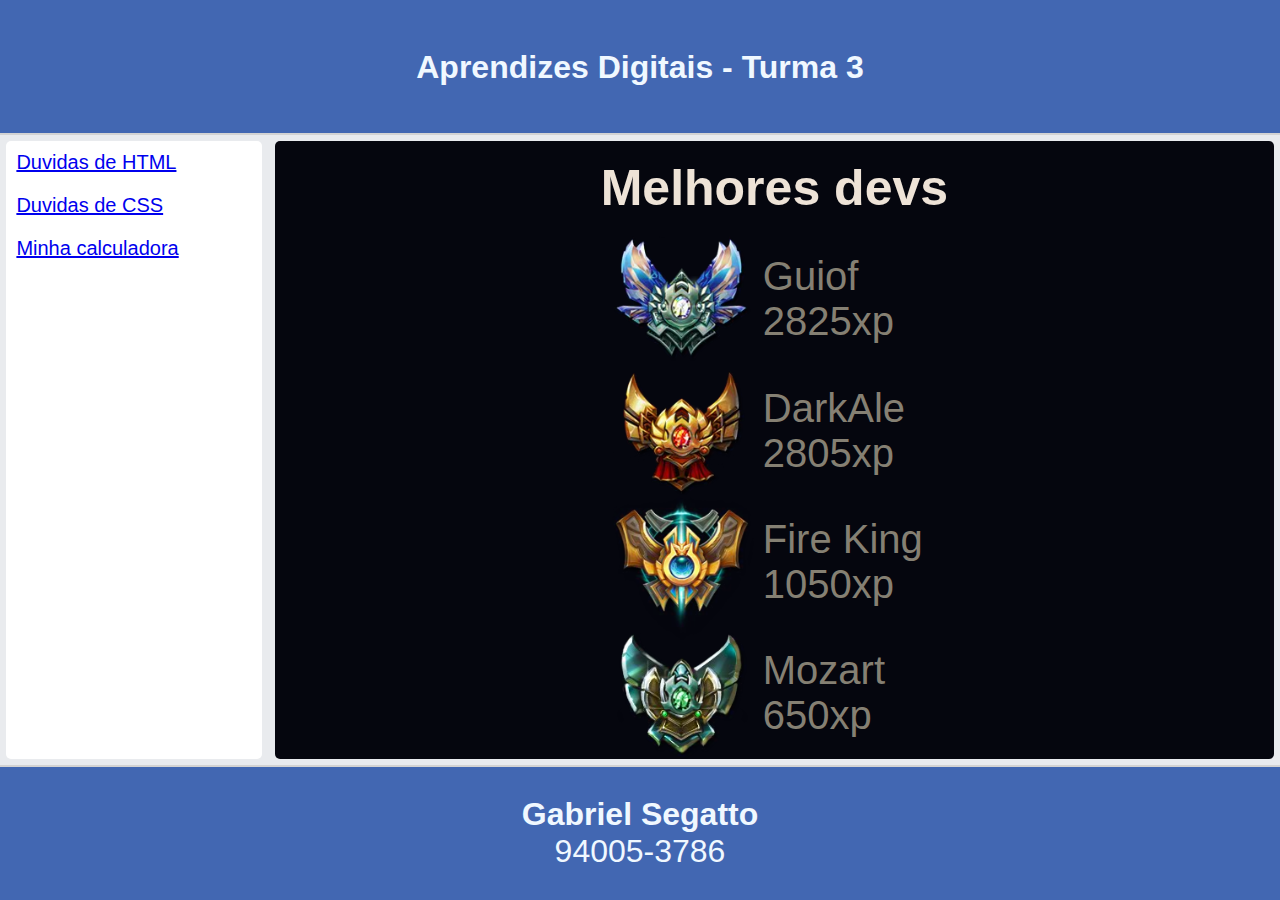
==== index.html @ 56533c06 "att placar" ====
<!DOCTYPE html>
<html lang="pt-br">

<head>
    <meta charset="UTF-8">
    <meta name="viewport" content="width=device-width, initial-scale=1.0">
    <meta http-equiv="X-UA-Compatible" content="ie=edge">
    <title>Meu Layout</title>
    <link rel="stylesheet" href="main.css">
</head>

<body>
<section class="corpo">
    <header class="linha1">
        <h1>Aprendizes Digitais - Turma 3</h1>
    </header>

    <section class="linha2">
        <nav>
            <a href="https://www.w3schools.com/html/default.asp">Duvidas de HTML</a>
            <a href="https://www.w3schools.com/css/default.asp">Duvidas de CSS</a>
            <a href="aula5/index.html">Minha calculadora</a>
        </nav>
        <section>
            <header class="sheader">
                <h2>Melhores devs</h2>
            </header>
            <article class="lista">
                <div>
                    <img src="img/Diamante.png">
                    <p>Guiof <br> 2825xp</p>
                </div>
                <div>
                    <img src="img/Ouro.png">
                    <p> DarkAle <br> 2805xp</p>
                </div>
                <div>
                    <img src="img/Desafiante.png">
                    <p>Fire King <br> 1050xp</p>
                </div>
                <div>
                    <img src="img/Platina.png">
                    <p>Mozart <br> 650xp</p>
                </div>
            </article>
        </section>
    </section>
    <footer class="linha3">
        <h2>Gabriel Segatto</h2>
        <p>94005-3786</p>
    </footer>
</section>
</body>

</html>
---- main.css ----
*{
    margin: 0px;
    padding: 0px;
    font-family: 'Franklin Gothic Medium', 'Arial Narrow', Arial, sans-serif;
}

.corpo{
    width: 100%;
    height: 100%;
    background-color: brown;
}

.linha1, .linha3{
    width: 100%;
    height: 15vh;
    background-color: #4267B2;
    display: flex;
    justify-content: center;
    align-items: center;
}

.linha1 h1 {
    color: aliceblue;
    font-size: 200%;
}

.linha2 {
    width: 100%;
    height: 70vh;
    display: flex;
    justify-content: space-around;
    align-items: center;
    font-size: 20px;
    outline: 2px lightgray solid;
    background-color: #E9EBEE;
}

.linha2 nav{
    width: 20%;
    height: 98%;
    display: flex;
    flex-direction: column;
    background-color: white;
    border-radius: 5px;
}

.linha2 nav a{
    padding: 10px;
}

.linha2 section{
    width: 78%;
    height: 98%;
    border-radius: 5px;
    display: flex;
    flex-direction: column;
    justify-content: space-around;
}

.sheader{
    width: 100%;
    height: 15%;
    display: flex;
    justify-content: center;
    align-items: center;
    background-color: #05060E;
    border-radius: 5px 5px 0 0;
}

.sheader h2{
    color: #EEE3D7;
    font-size: 250%;
}

.lista{
    width: 100%;
    height: 85%;
    display: flex;
    flex-direction: column;
    justify-content: space-around;
    align-items: center;
    background-color: #05060E;
    border-radius: 0 0 5px 5px;
}

.lista div{
    width: 35%;
    height: 20%;
    /* border:  2px solid black; */
    display: flex;
    justify-content: center;
    align-items: center;
    /* text-align: center; */
}

.lista img{
    width: 18vh;
    height: auto;
}

.lista p{
    width: 53%;
    font-size: 200%;
    color: #858073;
}

.linha3{
    flex-direction: column;
}

.linha3 h2, .linha3 p{
    color: aliceblue;
    font-size: 200%;
}
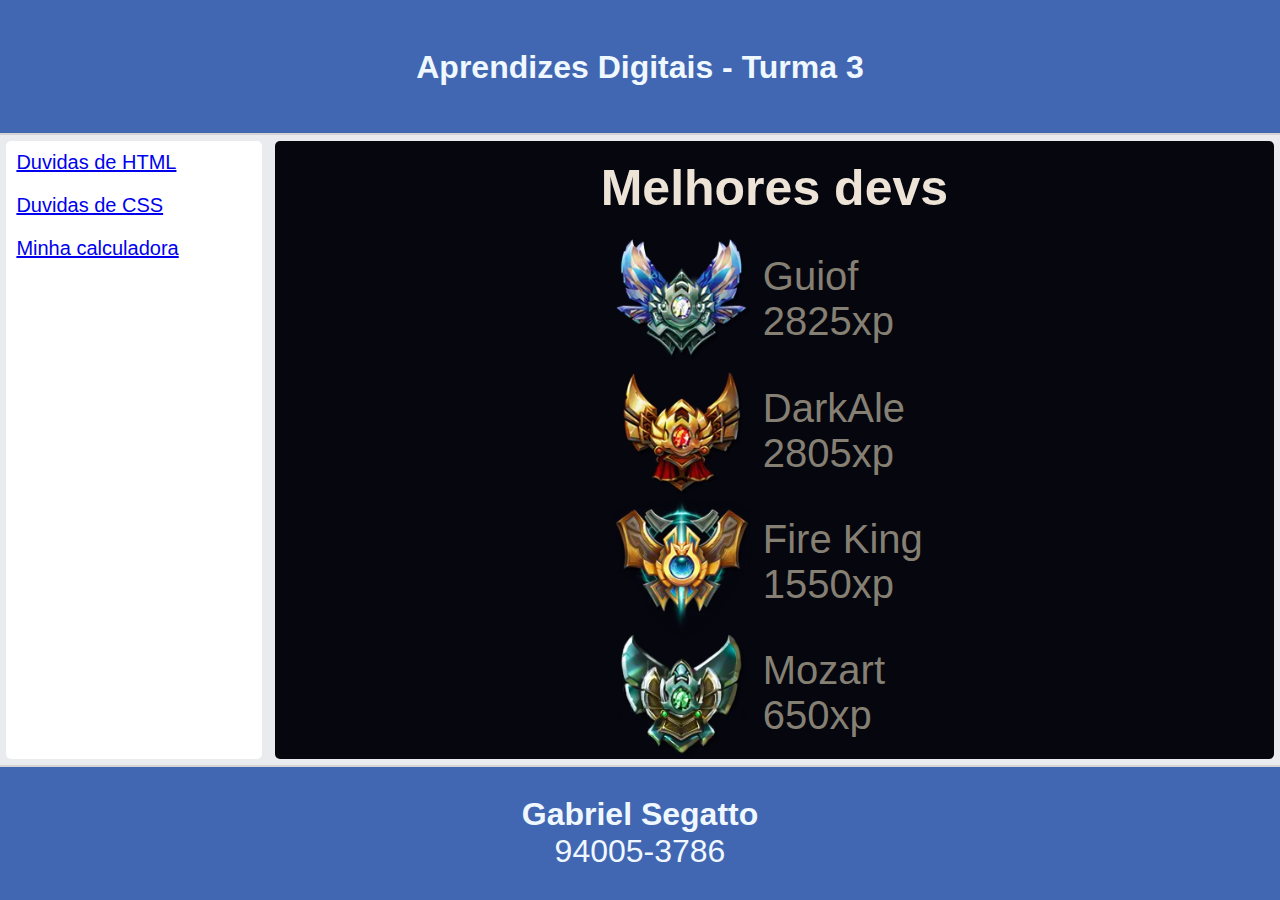
==== commit a4aeab06: "alt do placar" ====
--- a/index.html
+++ b/index.html
@@ -36,7 +36,7 @@
                 </div>
                 <div>
                     <img src="img/Desafiante.png">
-                    <p>Fire King <br> 1050xp</p>
+                    <p>Fire King <br> 1550xp</p>
                 </div>
                 <div>
                     <img src="img/Platina.png">
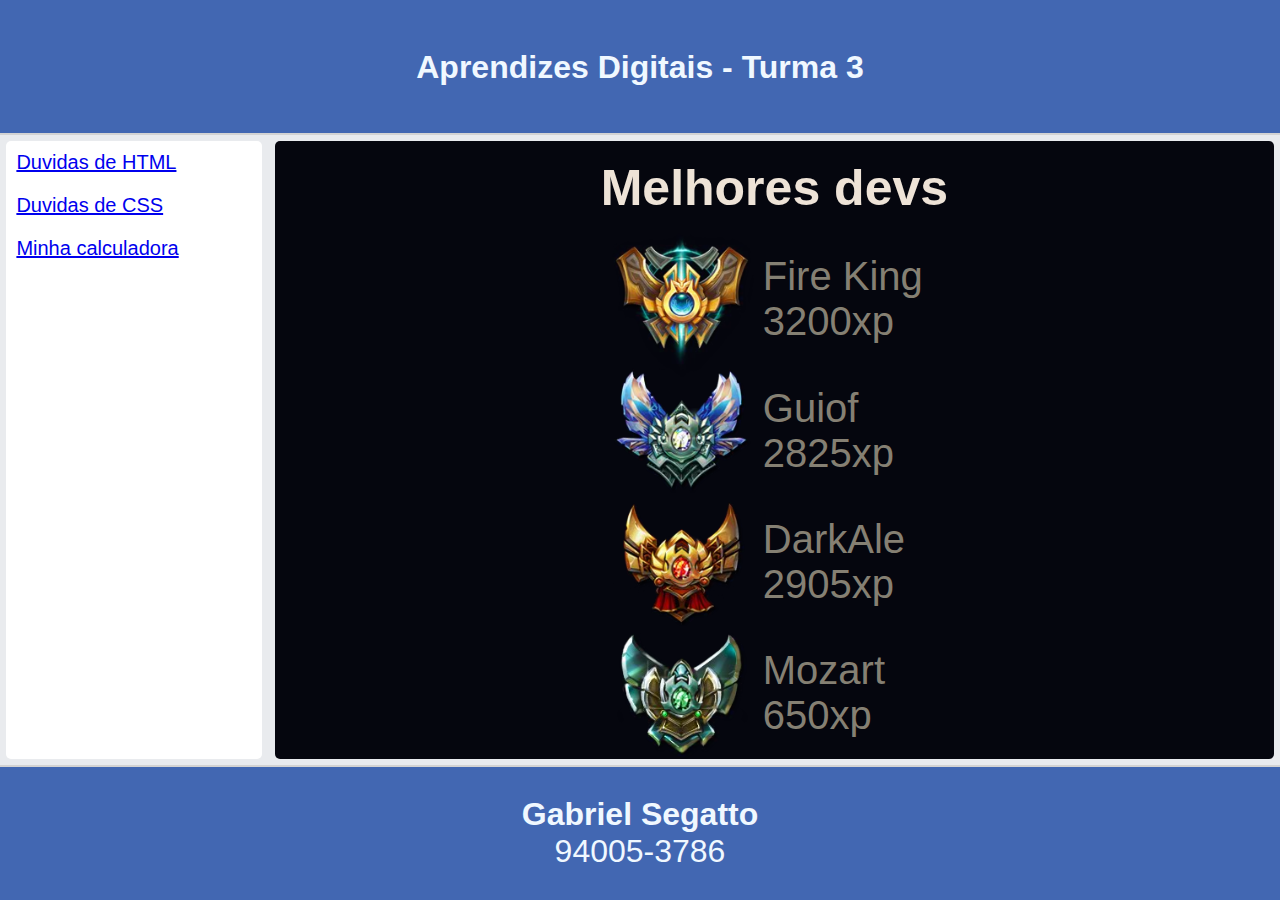
==== commit b00a0c5e: "Add aula 9 files, Att placar" ====
--- a/index.html
+++ b/index.html
@@ -26,18 +26,19 @@
                 <h2>Melhores devs</h2>
             </header>
             <article class="lista">
+                    <div>
+                            <img src="img/Desafiante.png">
+                            <p>Fire King <br> 3200xp</p>
+                        </div>
                 <div>
                     <img src="img/Diamante.png">
                     <p>Guiof <br> 2825xp</p>
                 </div>
                 <div>
                     <img src="img/Ouro.png">
-                    <p> DarkAle <br> 2805xp</p>
+                    <p> DarkAle <br> 2905xp</p>
                 </div>
-                <div>
-                    <img src="img/Desafiante.png">
-                    <p>Fire King <br> 1550xp</p>
-                </div>
+                
                 <div>
                     <img src="img/Platina.png">
                     <p>Mozart <br> 650xp</p>
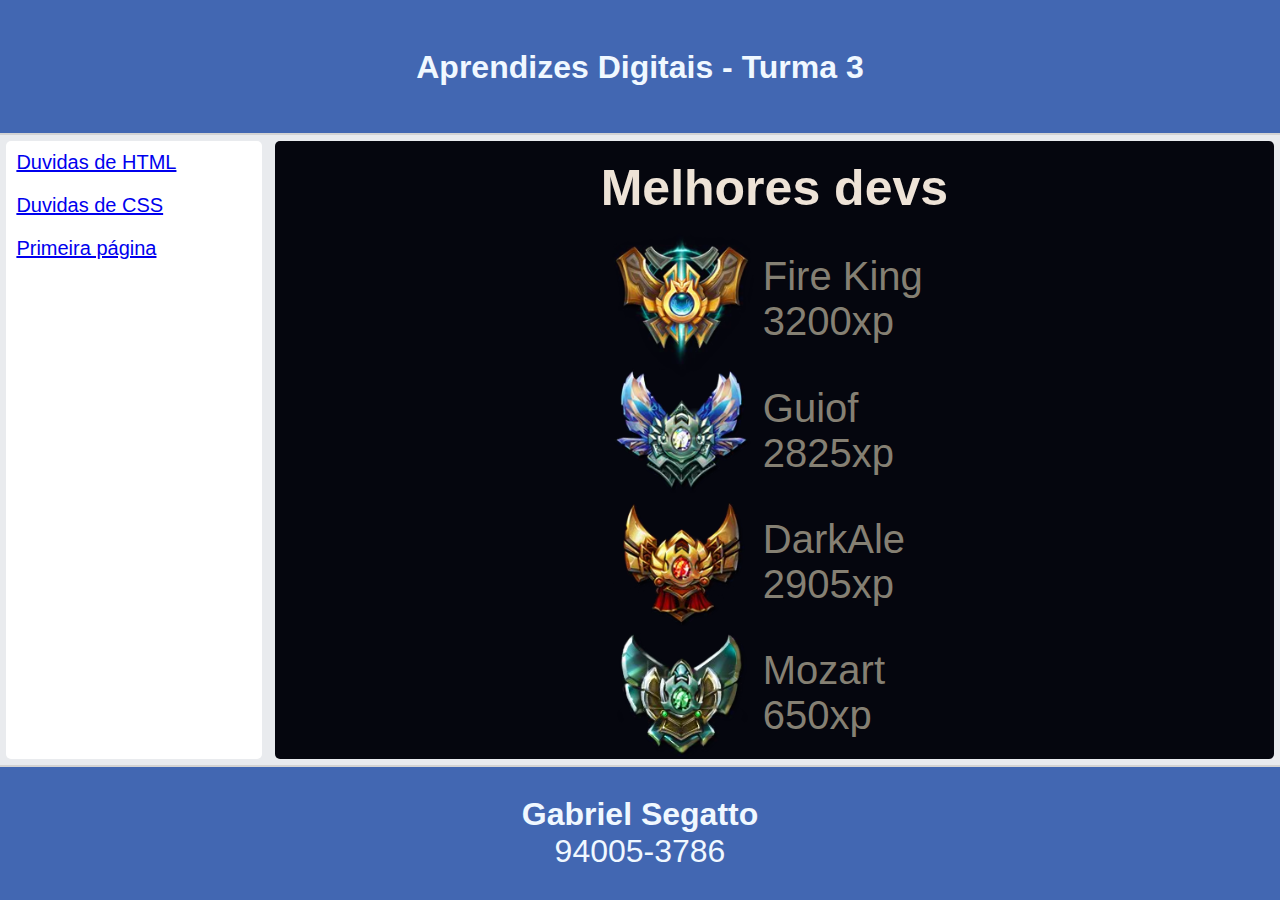
==== commit 31a218c1: "add aula 10" ====
--- a/index.html
+++ b/index.html
@@ -10,47 +10,47 @@
 </head>
 
 <body>
-<section class="corpo">
-    <header class="linha1">
-        <h1>Aprendizes Digitais - Turma 3</h1>
-    </header>
+    <section class="corpo">
+        <header class="linha1">
+            <h1>Aprendizes Digitais - Turma 3</h1>
+        </header>
 
-    <section class="linha2">
-        <nav>
-            <a href="https://www.w3schools.com/html/default.asp">Duvidas de HTML</a>
-            <a href="https://www.w3schools.com/css/default.asp">Duvidas de CSS</a>
-            <a href="aula5/index.html">Minha calculadora</a>
-        </nav>
-        <section>
-            <header class="sheader">
-                <h2>Melhores devs</h2>
-            </header>
-            <article class="lista">
+        <section class="linha2">
+            <nav>
+                <a href="https://www.w3schools.com/html/default.asp">Duvidas de HTML</a>
+                <a href="https://www.w3schools.com/css/default.asp">Duvidas de CSS</a>
+                <a href="./aula1/teste.html">Primeira página</a>
+                <a href=""></a>
+            </nav>
+            <section>
+                <header class="sheader">
+                    <h2>Melhores devs</h2>
+                </header>
+                <article class="lista">
                     <div>
-                            <img src="img/Desafiante.png">
-                            <p>Fire King <br> 3200xp</p>
-                        </div>
-                <div>
-                    <img src="img/Diamante.png">
-                    <p>Guiof <br> 2825xp</p>
-                </div>
-                <div>
-                    <img src="img/Ouro.png">
-                    <p> DarkAle <br> 2905xp</p>
-                </div>
-                
-                <div>
-                    <img src="img/Platina.png">
-                    <p>Mozart <br> 650xp</p>
-                </div>
-            </article>
+                        <img src="img/Desafiante.png">
+                        <p>Fire King <br> 3200xp</p>
+                    </div>
+                    <div>
+                        <img src="img/Diamante.png">
+                        <p>Guiof <br> 2825xp</p>
+                    </div>
+                    <div>
+                        <img src="img/Ouro.png">
+                        <p> DarkAle <br> 2905xp</p>
+                    </div>
+                    <div>
+                        <img src="img/Platina.png">
+                        <p>Mozart <br> 650xp</p>
+                    </div>
+                </article>
+            </section>
         </section>
+        <footer class="linha3">
+            <h2>Gabriel Segatto</h2>
+            <p>94005-3786</p>
+        </footer>
     </section>
-    <footer class="linha3">
-        <h2>Gabriel Segatto</h2>
-        <p>94005-3786</p>
-    </footer>
-</section>
 </body>
 
 </html>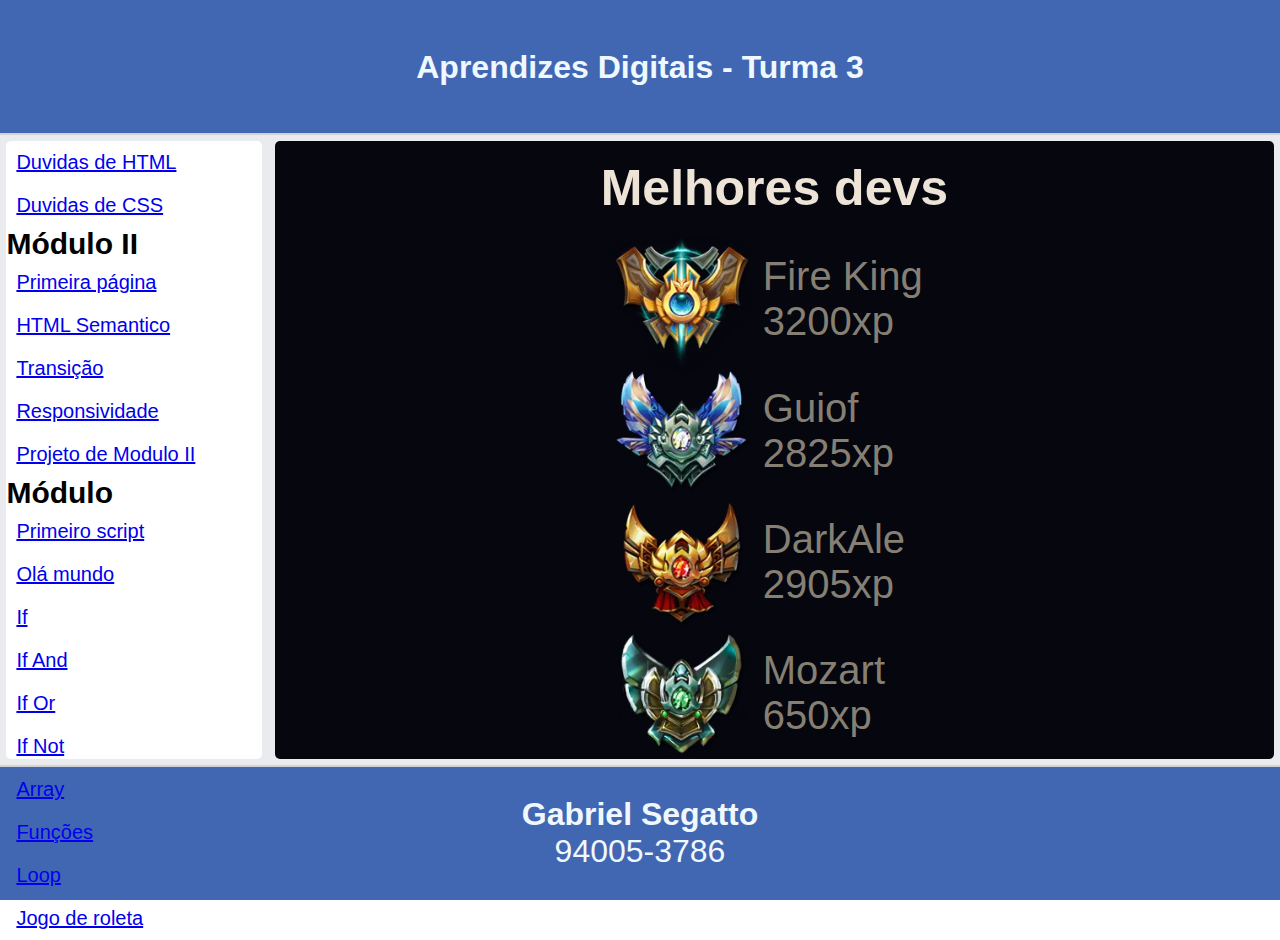
==== commit e8d103e9: "att index home" ====
--- a/index.html
+++ b/index.html
@@ -19,8 +19,23 @@
             <nav>
                 <a href="https://www.w3schools.com/html/default.asp">Duvidas de HTML</a>
                 <a href="https://www.w3schools.com/css/default.asp">Duvidas de CSS</a>
+                <h2>Módulo II</h2>
                 <a href="./aula1/teste.html">Primeira página</a>
-                <a href=""></a>
+                <a href="./aula2/Semantica/Meu layout.html">HTML Semantico</a>
+                <a href="./aula3/trans.html">Transição</a>
+                <a href="./aula5/index.html">Responsividade</a>
+                <a href="./projeto modulo II/index.html">Projeto de Modulo II</a>
+                <h2>Módulo</h2>
+                <a href="./aula8/script.js" download="Primeiro script">Primeiro script</a>
+                <a href="./aula8/olaMundo.js" download="Olá Mundo">Olá mundo</a>
+                <a href="./aula8/if.js" download="Exemplo de if">If</a>
+                <a href="./aula8/and.js" download="Exemplo de if and">If And</a>
+                <a href="./aula8/or.js" download="Exemplo de if or">If Or</a>
+                <a href="./aula8/not.js" download="Exemplo de if not">If Not</a>
+                <a href="./aula9/array.js" download="Exemplo de Array">Array</a>
+                <a href="./aula9/funcoes.js" download="Exemplo de Função">Funções</a>
+                <a href="./aula9/soma.js" download="Exemplo de Loop">Loop</a>
+                <a href="./aula9/index.html">Jogo de roleta</a>
             </nav>
             <section>
                 <header class="sheader">
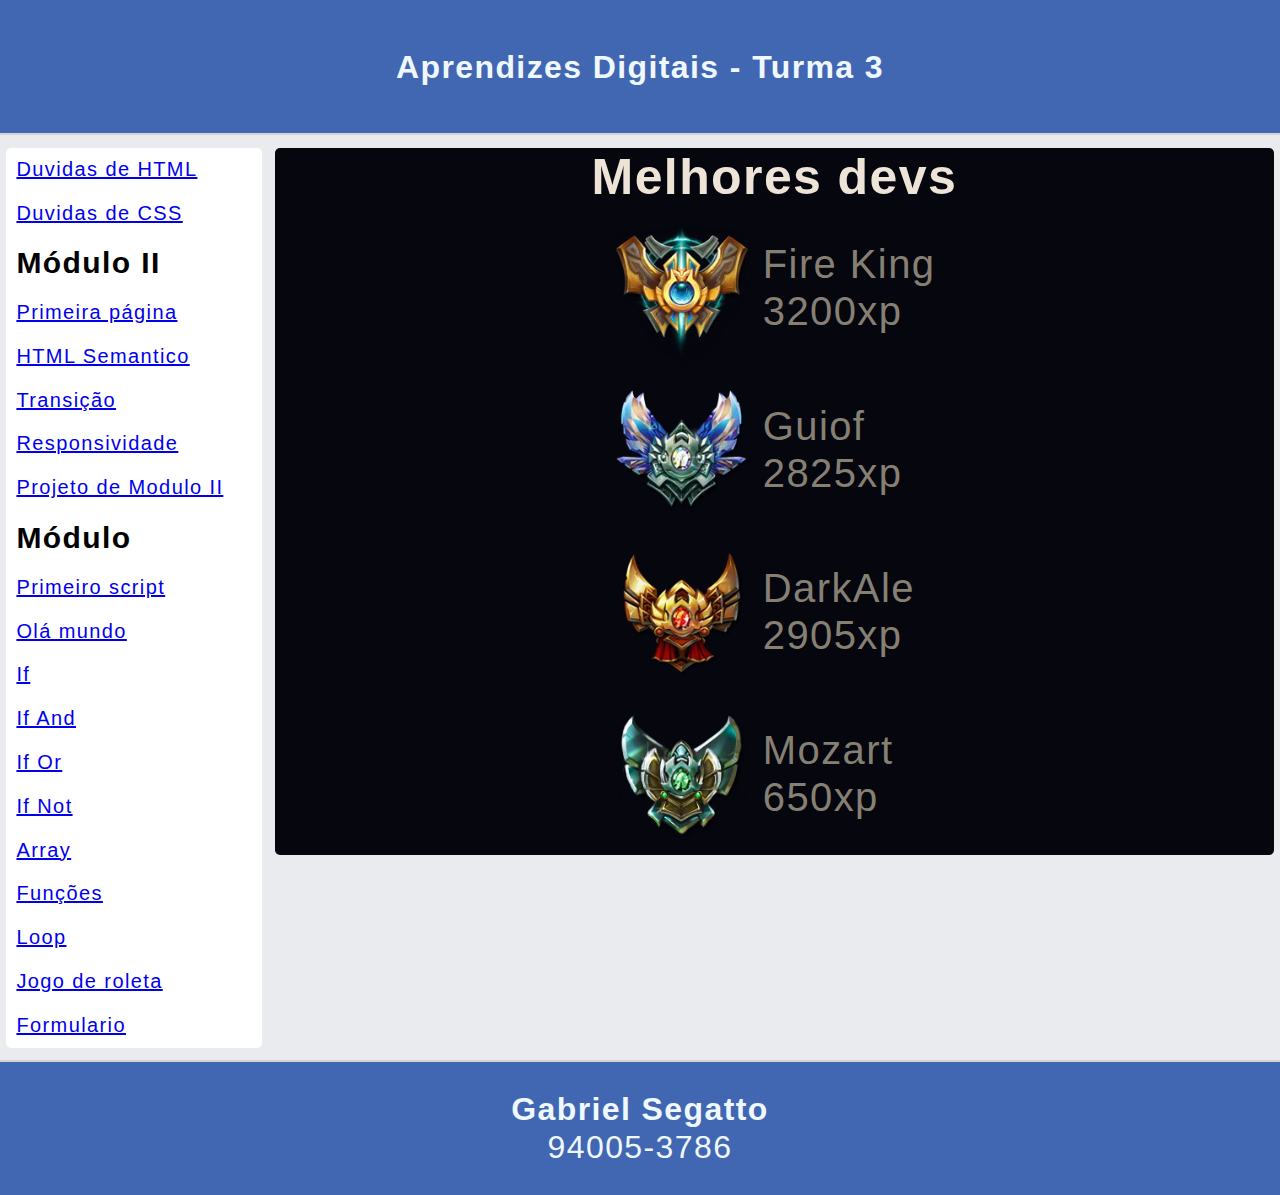
==== commit 86a499f3: "add aula 10 form" ====
--- a/index.html
+++ b/index.html
@@ -36,6 +36,7 @@
                 <a href="./aula9/funcoes.js" download="Exemplo de Função">Funções</a>
                 <a href="./aula9/soma.js" download="Exemplo de Loop">Loop</a>
                 <a href="./aula9/index.html">Jogo de roleta</a>
+                <a href="./aula10/Formulario/index.html">Formulario</a>
             </nav>
             <section>
                 <header class="sheader">
--- a/main.css
+++ b/main.css
@@ -1,7 +1,9 @@
 *{
     margin: 0px;
     padding: 0px;
-    font-family: 'Franklin Gothic Medium', 'Arial Narrow', Arial, sans-serif;
+    font-family: 'brandon_bold', sans-serif;
+    line-height: 1.19;
+    letter-spacing: 1.4px;
 }
 
 .corpo{
@@ -26,10 +28,11 @@
 
 .linha2 {
     width: 100%;
-    height: 70vh;
+    height: auto;
+    padding: 1% 0;
     display: flex;
     justify-content: space-around;
-    align-items: center;
+    align-items: flex-start;
     font-size: 20px;
     outline: 2px lightgray solid;
     background-color: #E9EBEE;
@@ -44,7 +47,7 @@
     border-radius: 5px;
 }
 
-.linha2 nav a{
+.linha2 nav a, .linha2 nav h2{
     padding: 10px;
 }
 
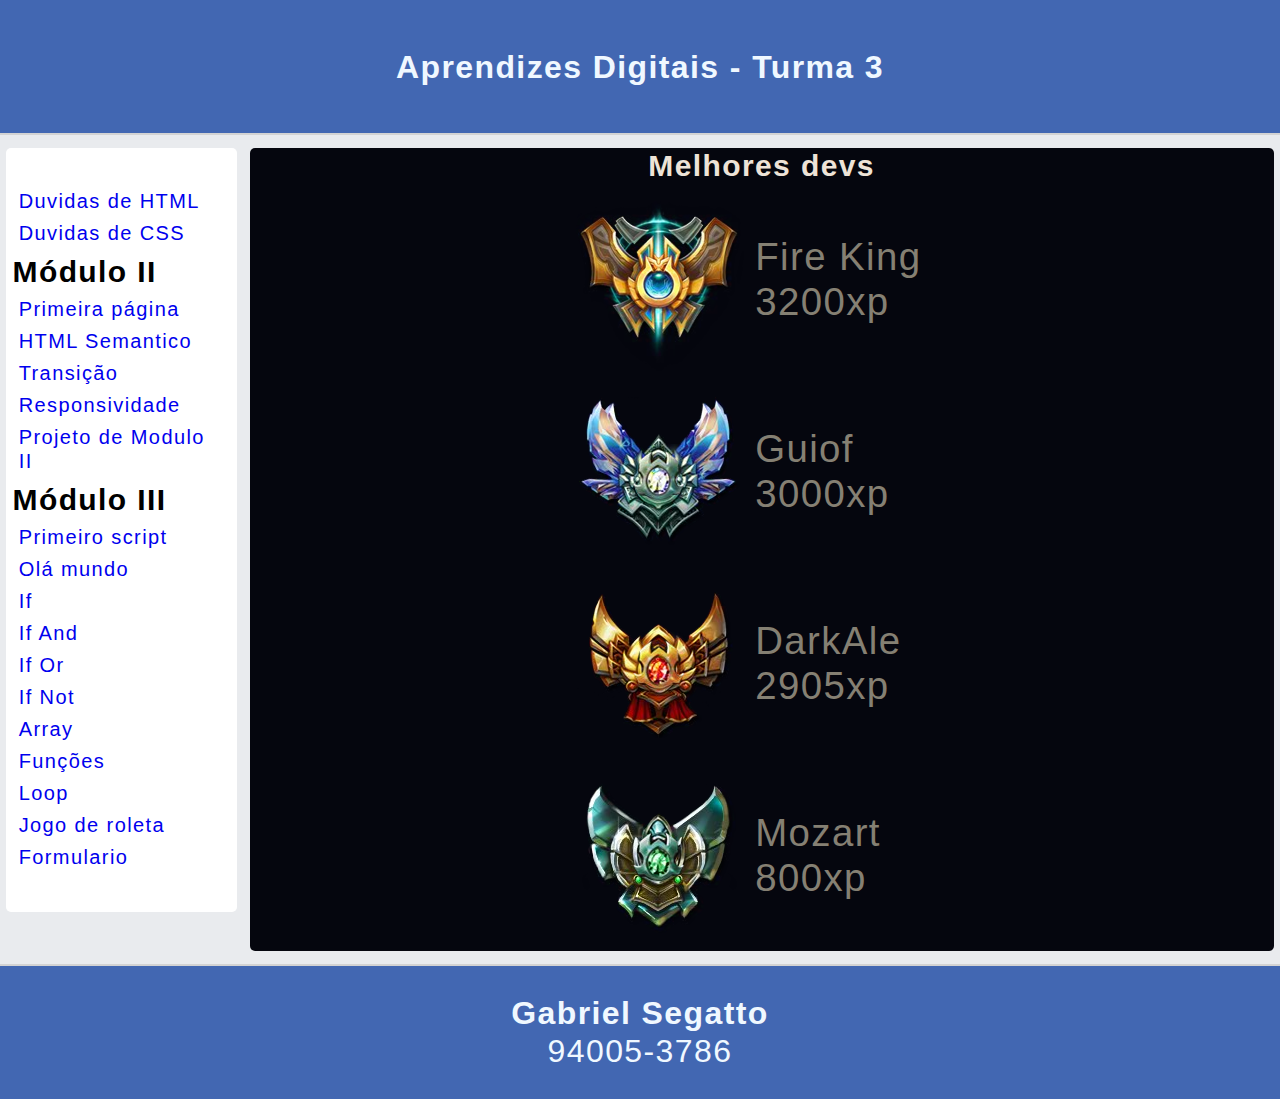
==== commit 241132bc: "att home" ====
--- a/index.html
+++ b/index.html
@@ -25,7 +25,7 @@
                 <a href="./aula3/trans.html">Transição</a>
                 <a href="./aula5/index.html">Responsividade</a>
                 <a href="./projeto modulo II/index.html">Projeto de Modulo II</a>
-                <h2>Módulo</h2>
+                <h2>Módulo III</h2>
                 <a href="./aula8/script.js" download="Primeiro script">Primeiro script</a>
                 <a href="./aula8/olaMundo.js" download="Olá Mundo">Olá mundo</a>
                 <a href="./aula8/if.js" download="Exemplo de if">If</a>
@@ -38,35 +38,47 @@
                 <a href="./aula9/index.html">Jogo de roleta</a>
                 <a href="./aula10/Formulario/index.html">Formulario</a>
             </nav>
-            <section>
-                <header class="sheader">
+            <section class="placar">
+                <header>
                     <h2>Melhores devs</h2>
                 </header>
-                <article class="lista">
-                    <div>
+                <section class="lista">
+                    <article>
                         <img src="img/Desafiante.png">
-                        <p>Fire King <br> 3200xp</p>
-                    </div>
-                    <div>
+                        <div>
+                            <p>Fire King</p>
+                            <input type="text" value="3200xp" id="FireKing">
+                        </div>
+                    </article>
+                    <article>
                         <img src="img/Diamante.png">
-                        <p>Guiof <br> 2825xp</p>
-                    </div>
-                    <div>
+                        <div>
+                            <p>Guiof</p>
+                            <input type="text" value="3000xp" id="Guiof">
+                        </div>
+                    </article>
+                    <article>
                         <img src="img/Ouro.png">
-                        <p> DarkAle <br> 2905xp</p>
-                    </div>
-                    <div>
+                        <div>
+                            <p> DarkAle <br>
+                                <input type="text" value="2905xp" id="DarkAle">
+                        </div>
+                    </article>
+                    <article>
                         <img src="img/Platina.png">
-                        <p>Mozart <br> 650xp</p>
-                    </div>
-                </article>
+                        <div>
+                            <p>Mozart</p>
+                            <input type="text" value="800xp" id="Mozart">
+                        </div>
+                    </article>
+                    </article>
+                </section>
             </section>
         </section>
         <footer class="linha3">
             <h2>Gabriel Segatto</h2>
             <p>94005-3786</p>
         </footer>
-    </section>
 </body>
 
 </html>--- a/main.css
+++ b/main.css
@@ -39,73 +39,83 @@
 }
 
 .linha2 nav{
-    width: 20%;
-    height: 98%;
+    width: 16%;
+    height: auto;
+    padding: 3% 2% 3% 0;
     display: flex;
     flex-direction: column;
     background-color: white;
     border-radius: 5px;
 }
 
-.linha2 nav a, .linha2 nav h2{
-    padding: 10px;
+.linha2 nav a{
+    padding: 2% 0 2% 6%;
+    text-decoration: none;
 }
 
-.linha2 section{
-    width: 78%;
-    height: 98%;
-    border-radius: 5px;
+.linha2 nav h2{
+    padding: 2% 0 2% 3%;
+}
+
+.linha2 .placar{
+    width: 80%;
+    height: auto;
     display: flex;
     flex-direction: column;
-    justify-content: space-around;
+    background-color: white;
+    border-radius: 5px;
 }
 
-.sheader{
+.placar header{
     width: 100%;
-    height: 15%;
     display: flex;
     justify-content: center;
     align-items: center;
     background-color: #05060E;
     border-radius: 5px 5px 0 0;
+    color: #EEE3D7;
 }
 
-.sheader h2{
-    color: #EEE3D7;
-    font-size: 250%;
-}
-
-.lista{
+.placar .lista{
     width: 100%;
-    height: 85%;
     display: flex;
     flex-direction: column;
-    justify-content: space-around;
     align-items: center;
     background-color: #05060E;
     border-radius: 0 0 5px 5px;
 }
 
-.lista div{
-    width: 35%;
-    height: 20%;
-    /* border:  2px solid black; */
+.lista article{
+    width: 100%;
     display: flex;
+    align-items: center;
     justify-content: center;
-    align-items: center;
-    /* text-align: center; */
 }
 
-.lista img{
-    width: 18vh;
-    height: auto;
+.lista div{
+    width: 20%;
+    display: flex;
+    flex-direction: column;
 }
 
-.lista p{
-    width: 53%;
-    font-size: 200%;
+.lista article p{
+    font-size: 3vw;
     color: #858073;
 }
+
+.linha2 article input{
+    background-color: #05060E;
+    border: none;
+    font-size: 3vw;
+    color: #858073;
+    outline: none;
+}
+
+
+
+
+
+
 
 .linha3{
     flex-direction: column;
@@ -114,4 +124,5 @@
 .linha3 h2, .linha3 p{
     color: aliceblue;
     font-size: 200%;
-}+}
+
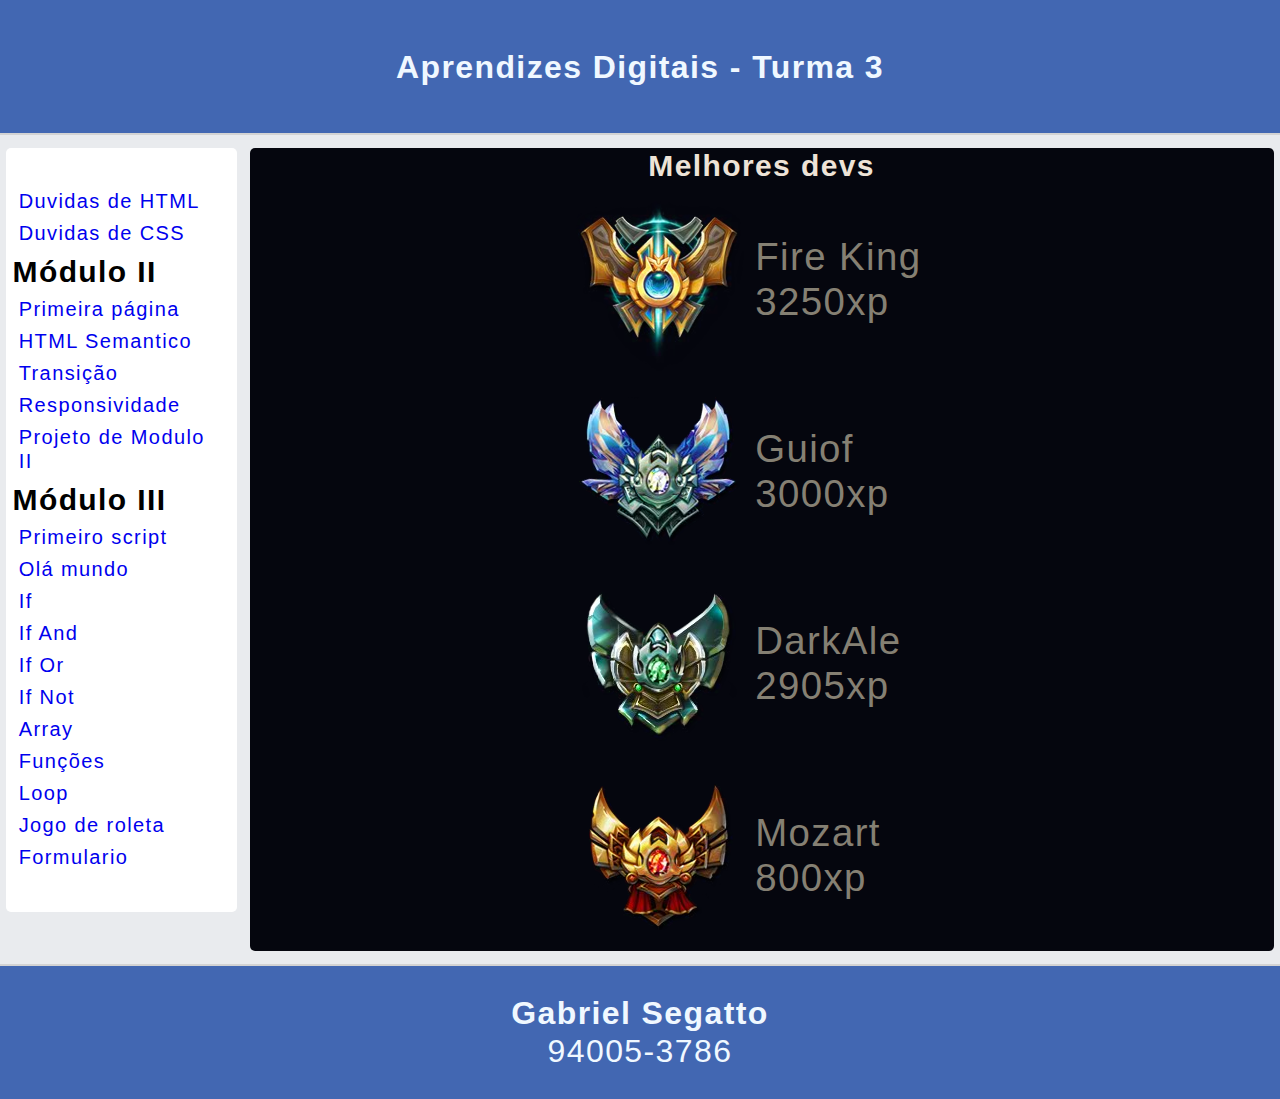
==== commit 3d6433bd: "Aula 13" ====
--- a/index.html
+++ b/index.html
@@ -47,7 +47,7 @@
                         <img src="img/Desafiante.png">
                         <div>
                             <p>Fire King</p>
-                            <input type="text" value="3200xp" id="FireKing">
+                            <input type="text" value="3250xp" id="FireKing">
                         </div>
                     </article>
                     <article>
@@ -58,14 +58,14 @@
                         </div>
                     </article>
                     <article>
-                        <img src="img/Ouro.png">
+                        <img src="img/Platina.png">
                         <div>
                             <p> DarkAle <br>
                                 <input type="text" value="2905xp" id="DarkAle">
                         </div>
                     </article>
                     <article>
-                        <img src="img/Platina.png">
+                        <img src="img/Ouro.png">
                         <div>
                             <p>Mozart</p>
                             <input type="text" value="800xp" id="Mozart">
